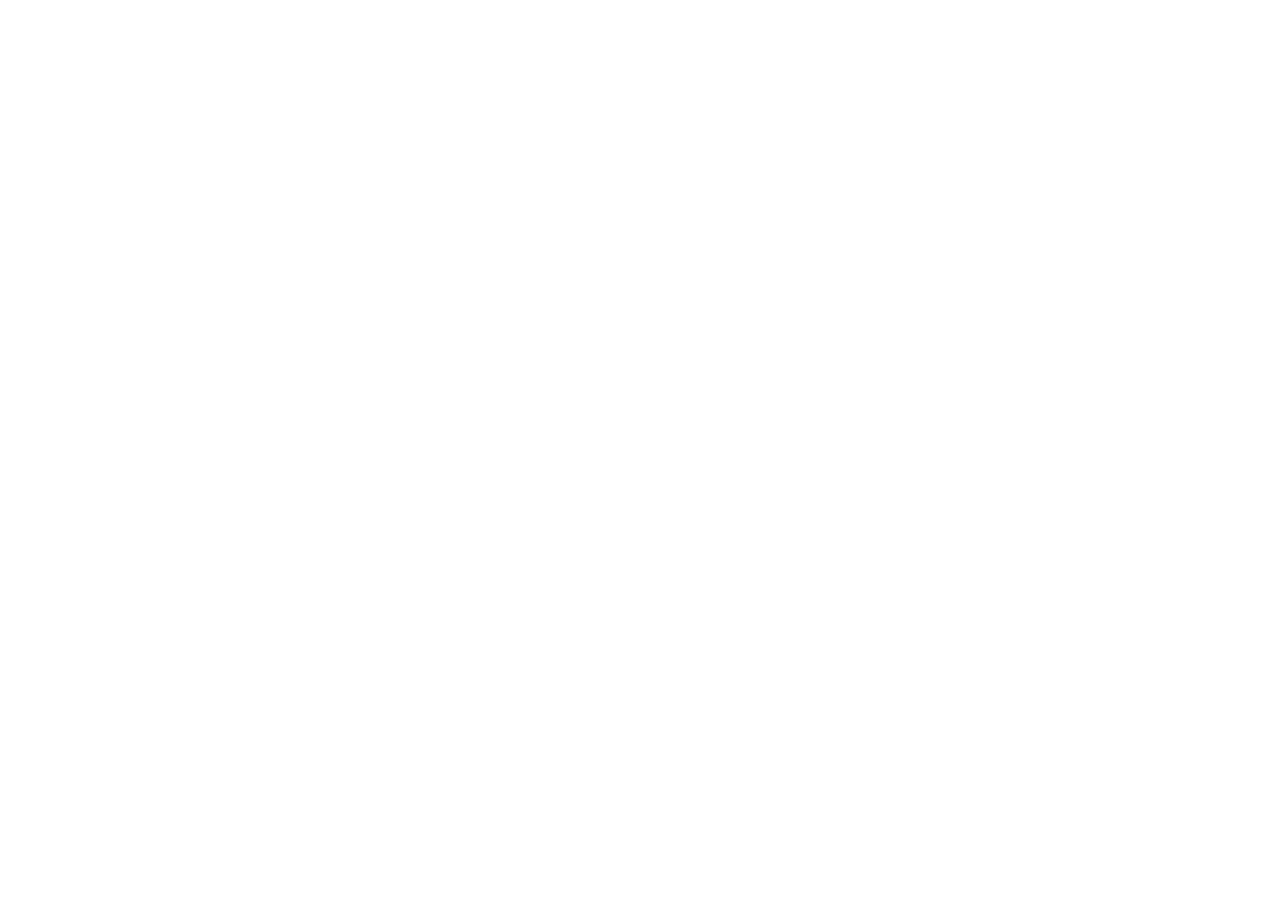
==== html/Gastronomia.html @ 5f291484 "web en Progreso" ====
<!DOCTYPE html>
<html lang="en">
<head>
    <meta charset="UTF-8">
    <meta name="viewport" content="width=device-width, initial-scale=1.0">
    <title>Document</title>
</head>
<body>
    
</body>
</html>
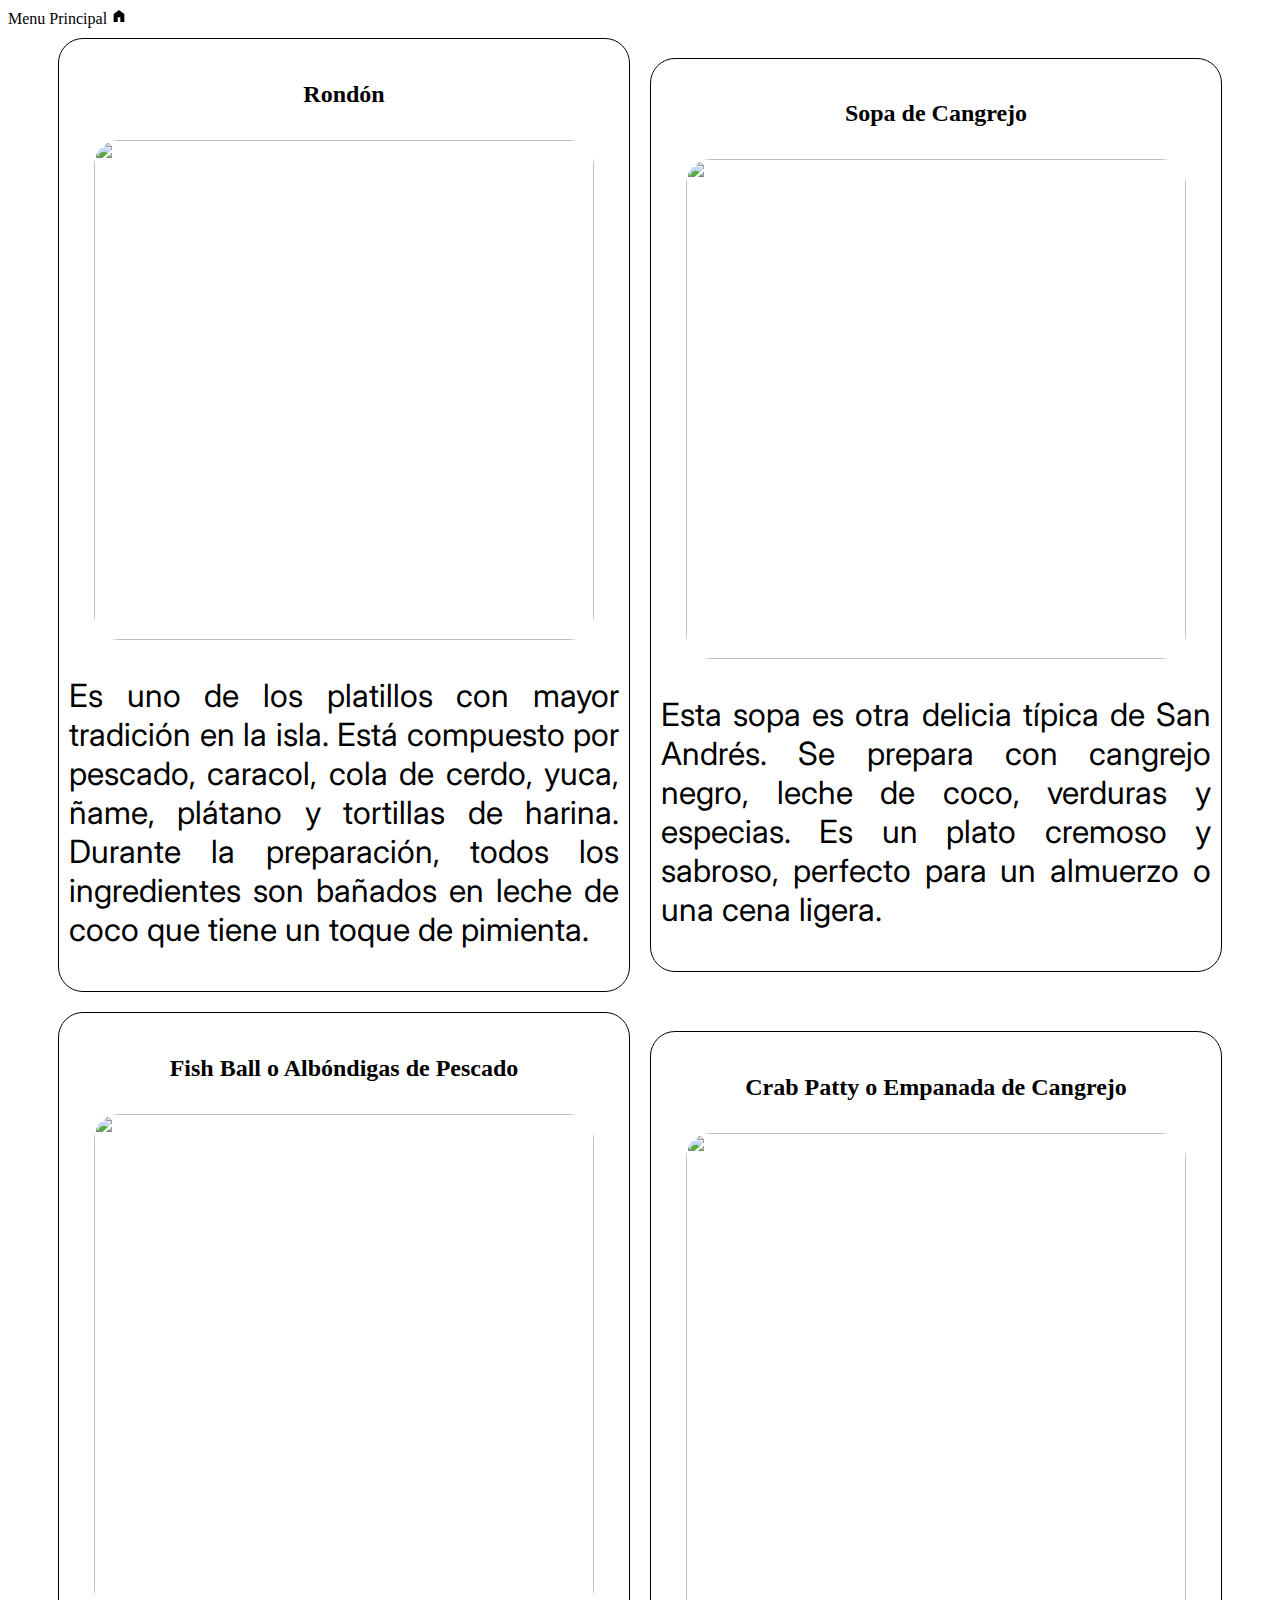
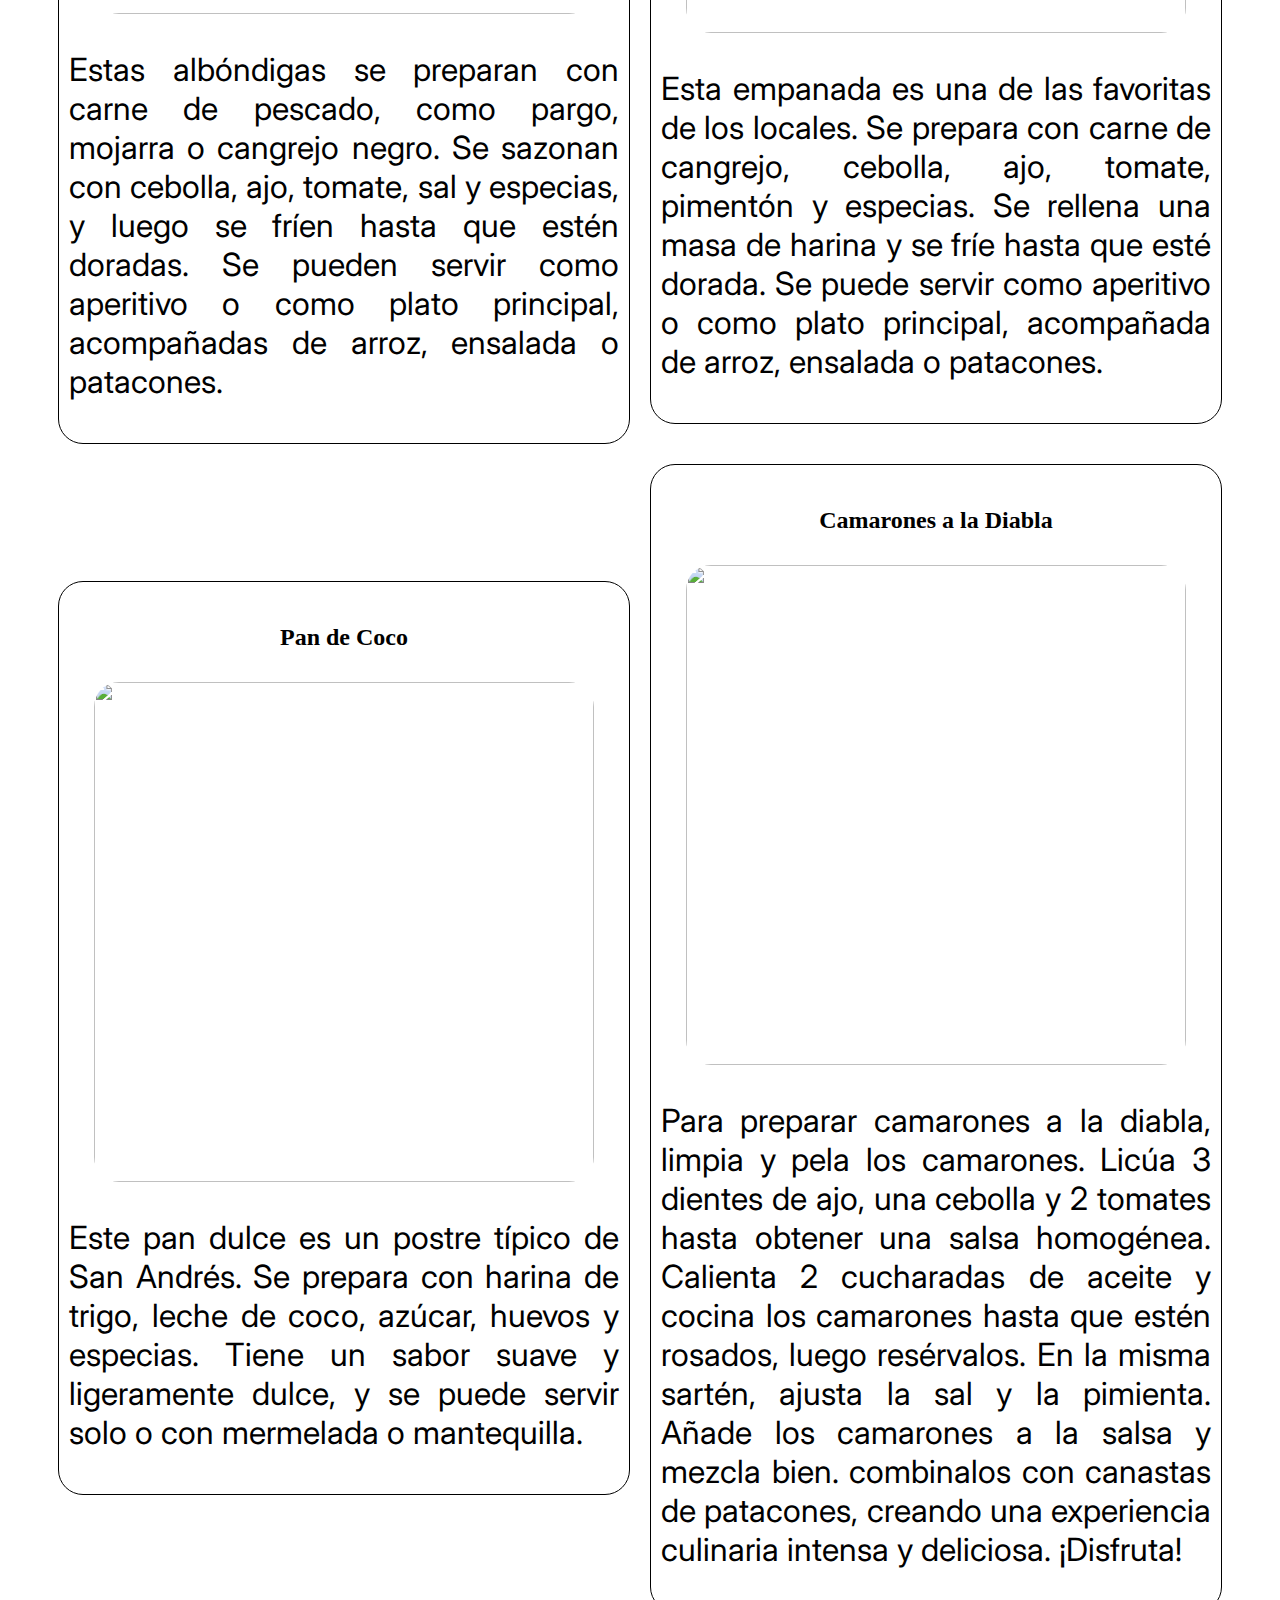
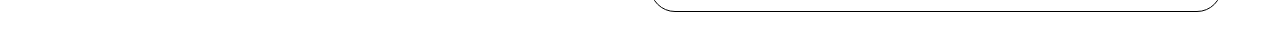
==== commit 57d20beb: "feature: sitios destacados y gastronomia terminados" ====
--- a/html/Gastronomia.html
+++ b/html/Gastronomia.html
@@ -1,11 +1,86 @@
 <!DOCTYPE html>
-<html lang="en">
+<html lang="es">
 <head>
     <meta charset="UTF-8">
     <meta name="viewport" content="width=device-width, initial-scale=1.0">
-    <title>Document</title>
+    <title>Historia de [Country/Entity]</title>
+    <link href="https://fonts.googleapis.com/css2?family=Roboto:wght@400;500;700&display=swap" rel="stylesheet">
+    <link rel="stylesheet" href="/css/gastronomia.css">
 </head>
 <body>
-    
+    <nav>
+        <div>
+            <md-filled-tonal-button onclick="navegarAIndex();">
+                Menu Principal
+                <svg slot="icon" xmlns="http://www.w3.org/2000/svg" width="1em" height="1em" viewBox="0 0 24 24">
+                    <path fill="currentColor" d="M4 21V9l8-6l8 6v12h-6v-7h-4v7z" />
+                </svg>
+            </md-filled-tonal-button>
+        </div>
+    </nav>
+    <section>
+        <div class="contenedor-principal">
+            <div class="imagenes">
+                <h4>Rondón</h4>
+                <img src="https://hotelislabonita.co/wp-content/uploads/2024/05/rondon-san-andres-780x504.webp" alt="">
+                <p>Es uno de los platillos con mayor tradición en la isla. Está compuesto por pescado, caracol, cola de
+                    cerdo, yuca, ñame, plátano y tortillas de harina. Durante la preparación, todos los ingredientes son
+                    bañados en leche de coco que tiene un toque de pimienta.</p>
+            </div>
+            <div class="imagenes">
+                <h4>Sopa de Cangrejo</h4>
+                <img src="https://hotelislabonita.co/wp-content/uploads/2024/05/sopa-de-cangrejo-780x520.jpg" alt="">
+                <p>Esta sopa es otra delicia típica de San Andrés. Se prepara con cangrejo negro, leche de coco,
+                    verduras y especias. Es un plato cremoso y sabroso, perfecto para un almuerzo o una cena ligera.</p>
+            </div>
+            <div class="imagenes">
+                <h4>Fish Ball o Albóndigas de Pescado</h4>
+                <img src="https://hotelislabonita.co/wp-content/uploads/2024/05/albondigas-de-pescado-780x520.jpg"
+                    alt="">
+                <p>Estas albóndigas se preparan con carne de pescado, como pargo, mojarra o cangrejo negro. Se sazonan
+                    con cebolla, ajo, tomate, sal y especias, y luego se fríen hasta que estén doradas. Se pueden servir
+                    como aperitivo o como plato principal, acompañadas de arroz, ensalada o patacones.</p>
+            </div>
+            <div class="imagenes">
+                <h4>Crab Patty o Empanada de Cangrejo</h4>
+                <img src="https://hotelislabonita.co/wp-content/uploads/2024/05/empanadas-de-cangrejo-e1716911788259-780x475.jpg"
+                    alt="">
+                <p>Esta empanada es una de las favoritas de los locales. Se prepara con carne de cangrejo, cebolla, ajo,
+                    tomate, pimentón y especias. Se rellena una masa de harina y se fríe hasta que esté dorada. Se puede
+                    servir como aperitivo o como plato principal, acompañada de arroz, ensalada o patacones.</p>
+            </div>
+            <div class="imagenes">
+                <h4>Pan de Coco</h4>
+                <img src="https://hotelislabonita.co/wp-content/uploads/2024/05/pan-de-coco-780x520.jpg" alt="">
+                <p>Este pan dulce es un postre típico de San Andrés. Se prepara con harina de trigo, leche de coco,
+                    azúcar, huevos y especias. Tiene un sabor suave y ligeramente dulce, y se puede servir solo o con
+                    mermelada o mantequilla.</p>
+            </div>
+            <div class="imagenes">
+                <h4>Camarones a la Diabla</h4>
+                <img src="https://bing.com/th?id=OSK.7aa3db8768f24603f15aec12db4cc109" alt="">
+                <p>Para preparar camarones a la diabla, limpia y pela los camarones. Licúa 3 dientes de ajo, una cebolla
+                    y 2
+                    tomates hasta obtener una salsa homogénea. Calienta 2 cucharadas de aceite y cocina
+                    los camarones hasta que estén rosados, luego resérvalos. En la misma sartén, ajusta la sal y la
+                    pimienta. Añade los camarones a la salsa y mezcla
+                    bien. combinalos con canastas de patacones, creando una experiencia culinaria intensa y deliciosa.
+                    ¡Disfruta!</p>
+            </div>
+        </div>
+    </section>
+    <script type="importmap">
+        {
+            "imports": {
+                "@material/web/": "https://esm.run/@material/web/"
+            }
+        }
+    </script>
+    <script type="module">
+        import '@material/web/all.js';
+        import { styles as typescaleStyles } from '@material/web/typography/md-typescale-styles.js';
+        document.adoptedStyleSheets.push(typescaleStyles.styleSheet);
+    </script>
+    <script src="/javascript/gastronomia.js"></script>
 </body>
 </html>--- a/css/gastronomia.css
+++ b/css/gastronomia.css
@@ -0,0 +1,46 @@
+@import url('https://fonts.googleapis.com/css2?family=Inter:ital,opsz,wght@0,14..32,100..900;1,14..32,100..900&display=swap');
+section {
+
+    & .contenedor-principal {
+        
+        display: flex;
+        flex-wrap: wrap;
+        justify-content: center;
+        align-items: center;
+        gap: 20px;
+        padding: 10px;
+
+        & .grupo {
+
+            display: flex;
+        }
+
+        & .imagenes {
+            border: solid 1px;
+            border-radius: 25px;
+            padding: 10px;
+            width: 550px;
+            text-align: center;
+
+            & h4 {
+                text-align: center;
+                font-size: 1.5rem;
+            }
+
+            & p {
+                font-family: "Inter", sans-serif;
+                font-size: 2rem;
+                text-wrap: wrap;
+                text-align: justify;
+            }
+
+            & img {
+                height: 500px;
+                border-radius: 25px;
+                width: 500px;  
+            }
+
+            & 
+        }
+    }
+}